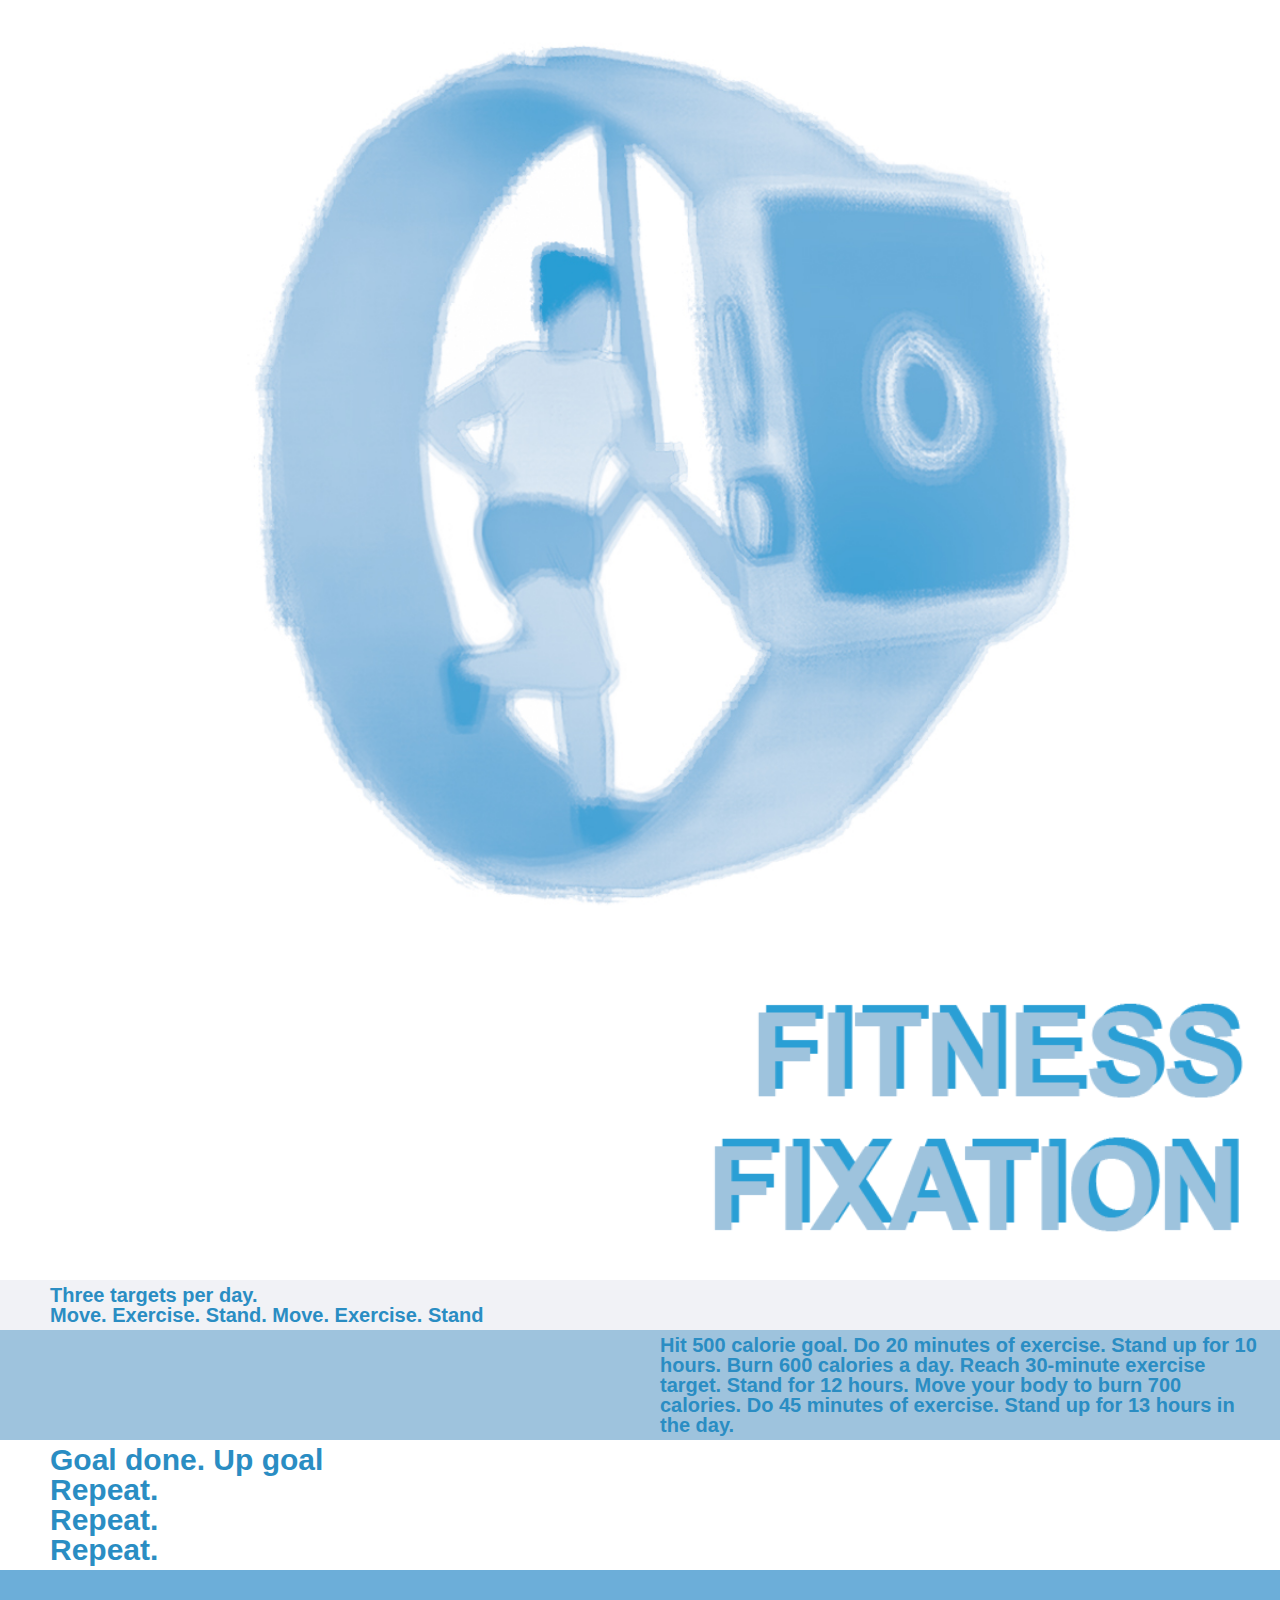
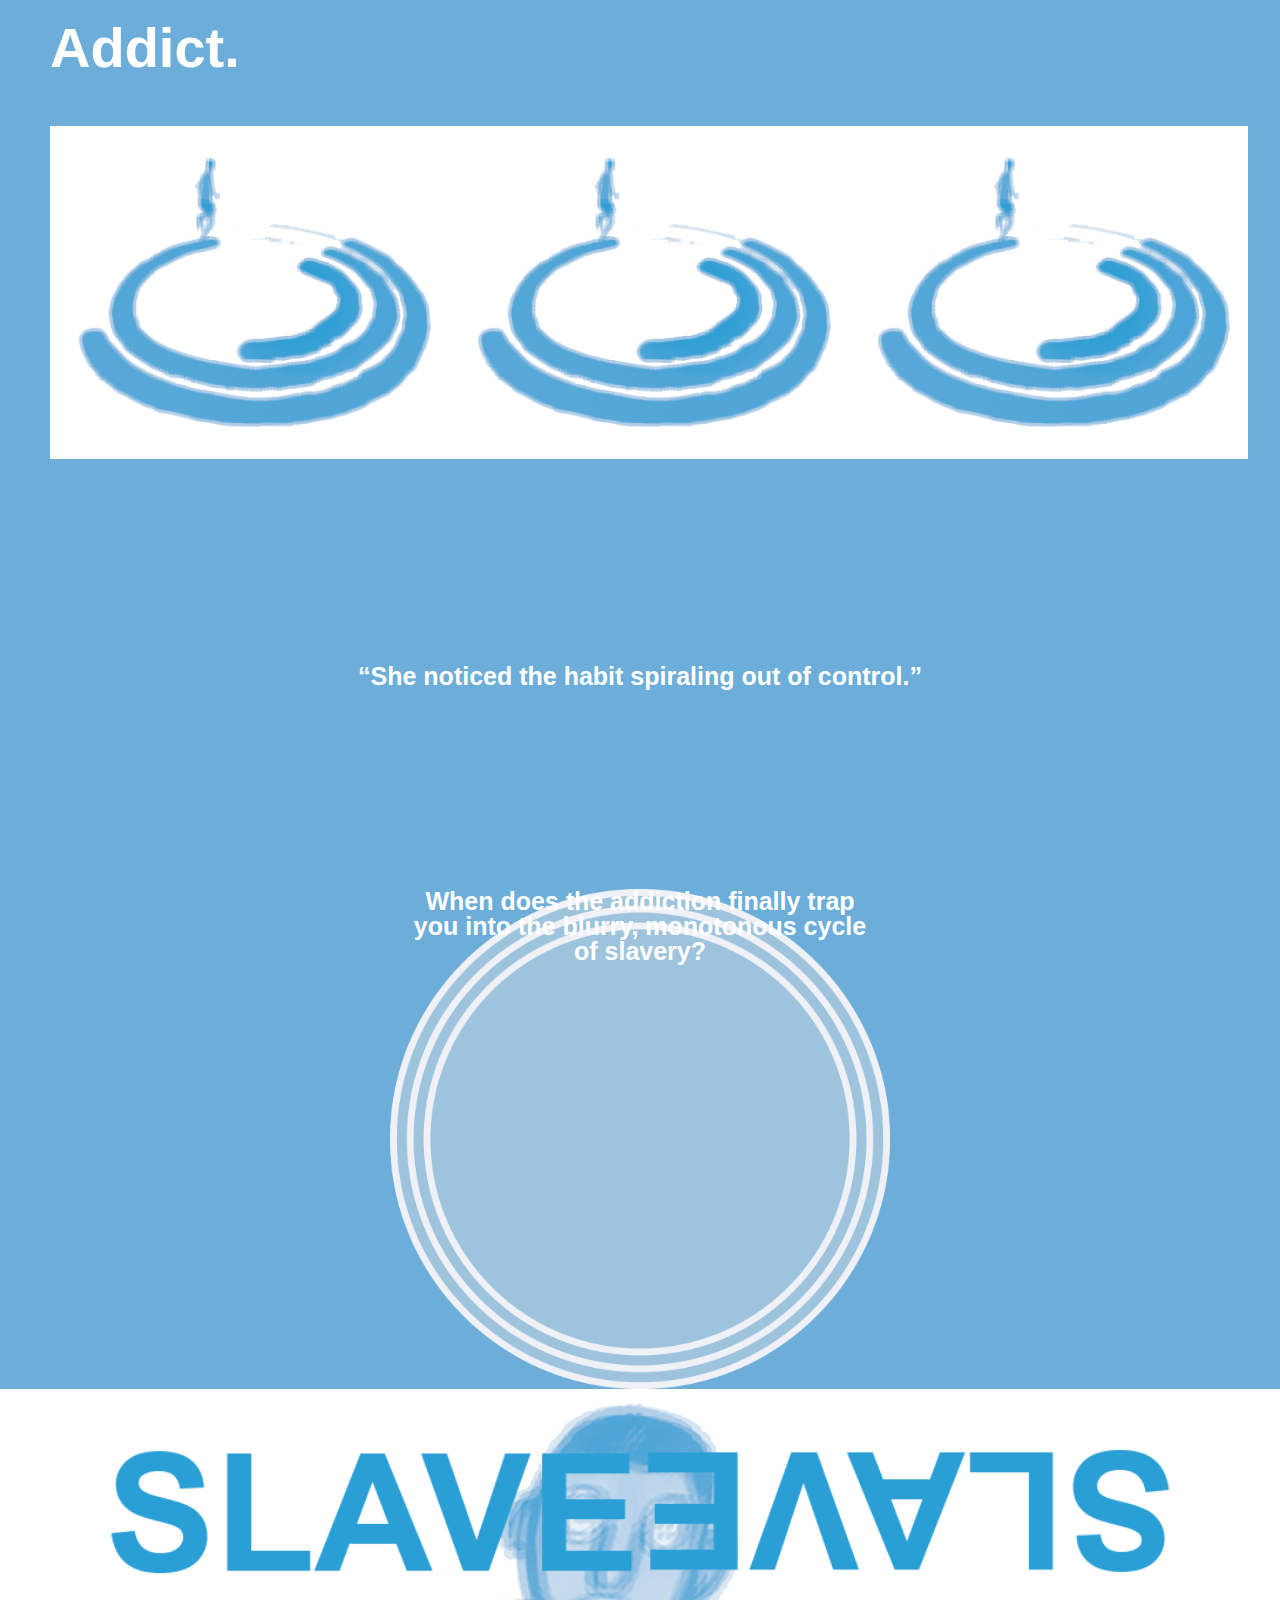
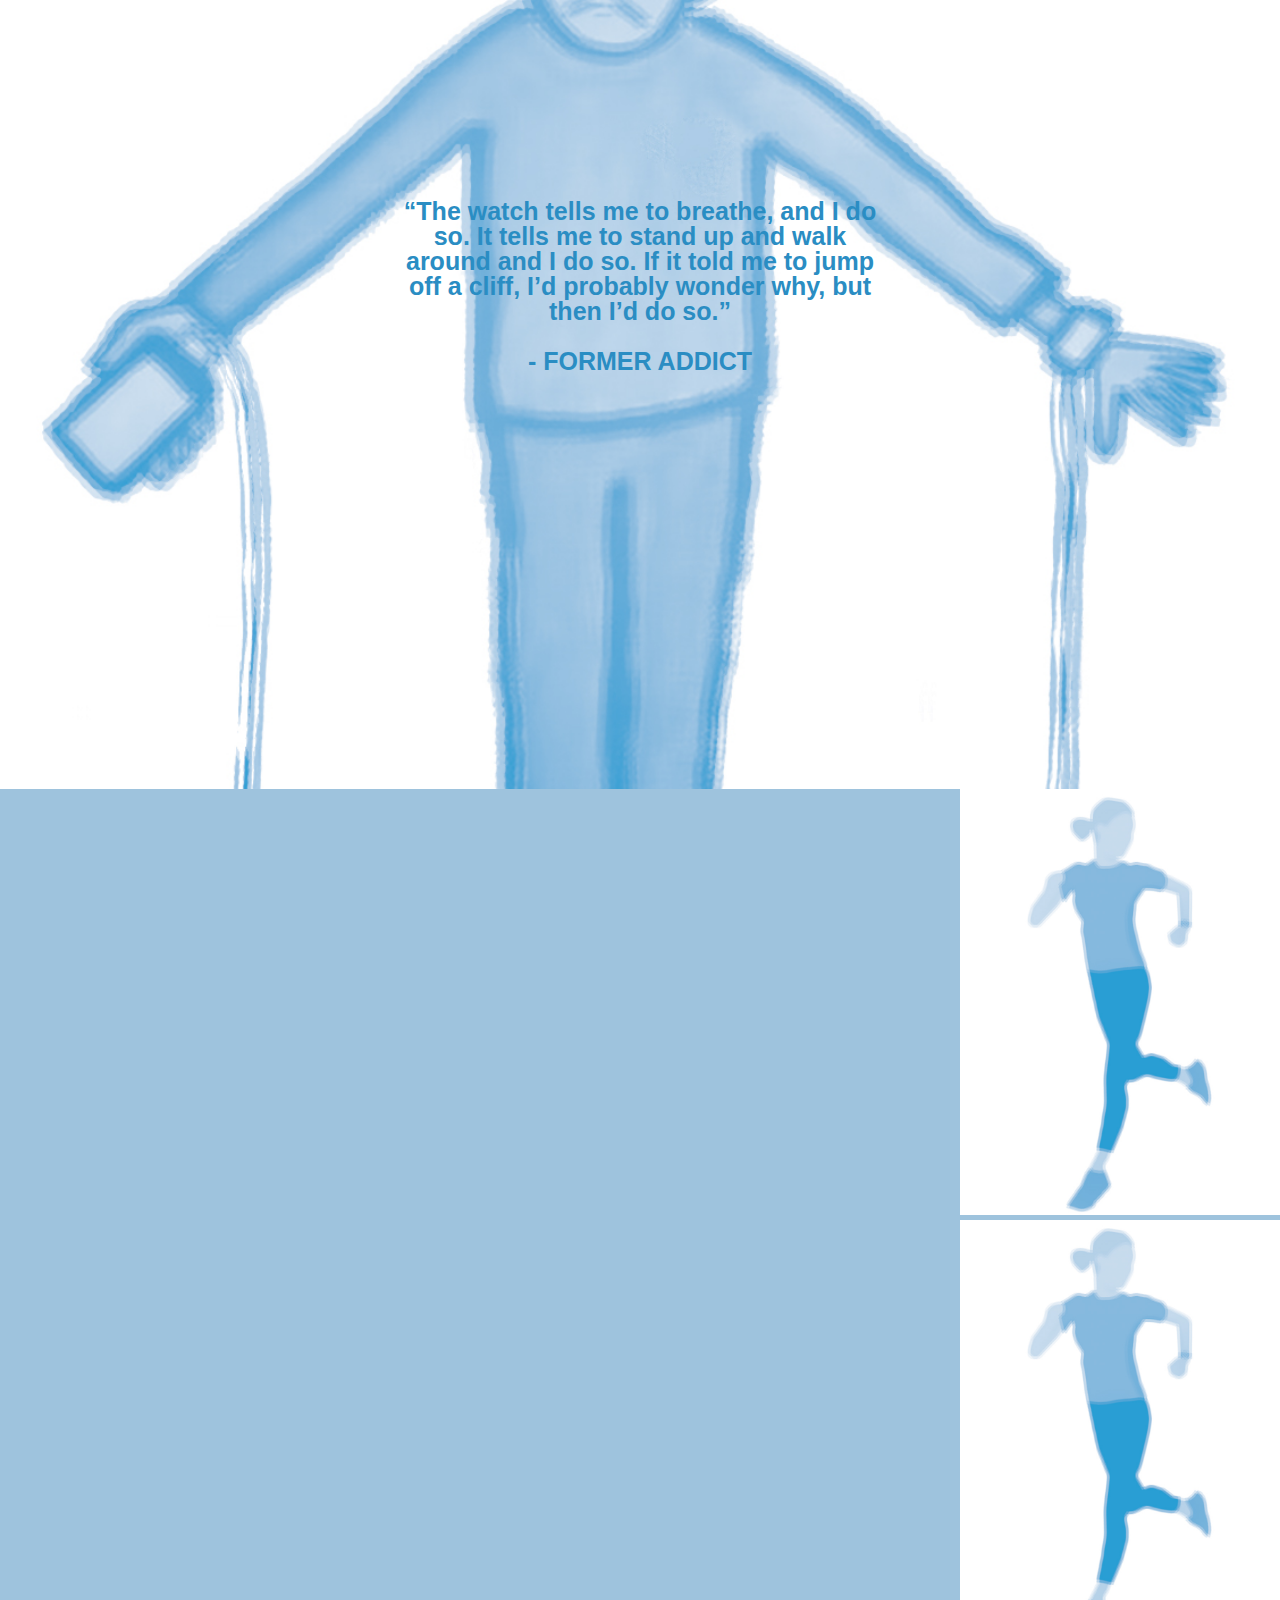
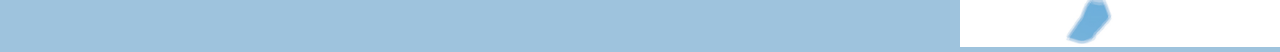
==== weird-signals/index.html @ f5c91f2f "Uploading Weird-signals" ====
<!DOCTYPE html>
<html>
  <head>
    <meta charset="UTF-8">
  	<meta name="viewport" content="width=device-width,initial-scale=1">
    <title>Fitness Fixation</title>
    <link rel="stylesheet" href="assets/css/reset.css" type="text/css">
  	<link rel="stylesheet" href="assets/css/main.css" type="text/css">
  	<script src="assets/js/jquery-3.4.1.min.js"></script>
  	<script src="assets/js/main.js"></script>
  </head>
  <body>
    <!-- DO NOT REMOVE ABOVE -->
    <!-- start here -->

   <!--  start section 1, Q1 -->

   <div class="container Q1">
     <div class="item w1of1">
       <img src="assets/images/Image 2.jpg">
       <div class="header">
         <img src="assets/images/Logo.png">
       </div>
     </div>
   </div>

   <!-- end of Q1 -->

   <!-- start of Q2 -->

   <div class="container Q2">
     <div class="item 1of3">
       <div>Three targets per day.</div>
       <div>Move. Exercise. Stand. Move. Exercise. Stand</div>
     </div>
   </div>

  <!--  start Q3 -->

  <div class="container Q3">
    <div class="item w1of4">
      <div></div>
    </div>
    <div class="item w1of4"></div>
    <div class="item w2of4">Hit 500 calorie goal. Do 20 minutes of exercise. Stand up for 10 hours. Burn 600 calories a day. Reach 30-minute exercise target. Stand for 12 hours. Move your body to burn 700 calories. Do 45 minutes of exercise. Stand up for 13 hours in the day.</div>
    <div class="item w1of4"></div>
  </div>

<!--   end of Q3 -->

<!-- start Q4 -->

<div class="container Q4">
  <div class="item w1of4">
    <div>Goal done. Up goal
      <br>
      Repeat.
      <br>
      Repeat.
      <br>
      Repeat.
    </div>
  </div>
</div>

<!-- end of section 1, Q4 -->

<!-- start of section 2 -->

<div class="container section2type">
  <div class="item w1of2">
    <div>Addict.
    </div> 
  </div>
</div>

<div class="container section2img">
  <div class="item w1of3">
    <img src="assets/images/Image 1.jpg">
  </div>
  <div class="item w1of3">
    <img src="assets/images/Image 1.jpg">
  </div>
  <div class="item w1of3">
    <img src="assets/images/Image 1.jpg">
  </div>
</div>

<div class="container section2quote">
  <div class="item w1of1">
    <a href="https://time.com/5066561/health-data-tracking-obsession/">“She noticed the habit spiraling out of control.”</a>
  </div>
</div>

<div class="container section2quoteimg">
  <div class="container section2quoteA">
     <div class="item w1of1">
    When does the addiction finally trap you into the blurry, monotonous cycle of slavery?
  </div>
 
  </div>
</div>

<!-- end of section 2 -->

<!-- start of section 3 -->

<div class="container section3">
  <div class="item w1of1">
    <img src="assets/images/slave.png">
    <br>
    <br>
    <br>
    <br>
    <br>
    <br>
  <div class="container section3a">
    <div class="item w1of1">“The watch tells me to breathe, and I do so.
It tells me to stand up and walk around and
I do so. If it told me to jump off a cliff, I’d
probably wonder why, but then I’d do so.”
<br>
<br>
- FORMER ADDICT</div>
  </div>
  </div>
</div>

<!-- end of section 3 -->

<!-- start of section 4 -->

<div class="container section4img1">
  <div class="item w1of4"></div>
  <div class="item w1of4"></div>
  <div class="item w1of4"></div>
  <div class="item w1of4">
    <img src="assets/images/Image 4.jpg">
  </div>
</div>

<div class="container section4img2">
  <div class="item w1of4"></div>
  <div class="item w1of4"></div>
  <div class="item w1of4"></div>
  <div class="item w1of4">
    <img src="assets/images/Image 4.jpg">
  </div>
</div>




    <!-- DO NOT REMOVE BELOW -->
    <!-- end here -->
  </body>
</html>
---- weird-signals/assets/css/main.css ----
body {
	font-family: Helvetica,Arial,sans-serif;
	font-size: 32px;
}

a {
	color:white;
	text-decoration:none;
}

.container {
	display:flex;
	flex-wrap:wrap;
}

.item {

}

.item img {
	width:100%;
}

.w1of1 {
	width:100%;
}

.w1of2 {
	width:50%;
}

.w1of4 {
	width:25%;
}

.w2of4 {
	width:50%;
}

.w1of3 {
	width:33%;
}







/*Q1*/

.Q1 {

}

/*Q2*/

.Q2 {
	background-color:rgb(241,242,246);
	font-size:20px;
	font-family:Arial, sans-serif;
	font-weight: bold;
	color:rgb(42,141,195);
	padding-left:50px;
	padding-top:5px;
	padding-bottom:5px;

}

.header {
	padding-left:380px;
}

/*Q3*/

.Q3 {
	background-color:rgb(158,195,221);
	font-size:20px;
	font-family:Arial, sans-serif;
	font-weight:bold;
	color:rgb(42,141,195);
	padding-right:20px;
	padding-left:60px;
	padding-top:5px;
	padding-bottom:5px;
}

/*Q4*/

.Q4 {
	background-color:white;
	font-size:30px;
	font-family:Arial, sans-serif;
	font-weight:bold;
	color:rgb(42,141,195);
	padding-left:50px;
	padding-top:5px;
	padding-bottom:5px;
}

/*Section 2*/
.section2type {
	background-color:rgb(108,174,217);
	font-family:Arial, san-serif;
	font-weight:bold;
	font-size:56px;
	color:white;
	padding-top:50px;
	padding-left:50px;
}

.section2img {
	background-color:rgb(108,174,217);
	padding-left:50px;
	padding-right:20px;
	padding-top:50px;
	padding-bottom:200px;
}

.section2quote {
	background-color:rgb(108,174,217);
	font-family:Arial, san-serif;
	font-weight:bold;
	font-size:25px;
	color:white;
	text-decoration:none;
	position:center;
	text-align:center;
	padding-bottom:200px;
	padding-left:100px;
	padding-right:100px;
}

.section2quote:hover {
	text-shadow:3px 3px 1px rgb(158,195,221);
}

.section2quoteimg {
	height:500px;
	background-color:rgb(108,174,217);
	background-image:url("assets/circle.png");
	background-image:width 400px;
	background-repeat:no-repeat;
	background-size:contain;
	background-position:center;
	padding-bottom:100px;
	
}

.section2quoteA {
	font-family:Arial, san-serif;
	font-weight:bold;
	font-size:25px;
	color:white;
	position:center;
	text-align:center;
	padding top:500px;
	padding-left:400px;
	padding-right:400px;
}

/*section 3*/

.section3 {
	height:1000px;
	background-color:white;
	background-image:url("assets/Image 3.jpg");
	background-repeat:no-repeat;
	background-size:cover;
	padding-top:-10px;


}

.section3a {
	font-family:Arial, san-serif;
	font-weight:bold;
	font-size:25px;
	color:rgb(42,141,195);
	position:center;
	text-align:center;
	padding-left:400px;
	padding-right:400px;
}

/*section 4*/

.section4img1 {
	background-color:rgb(158,195,221);
}

.section4img2 {
	background-color:rgb(158,195,221);
}
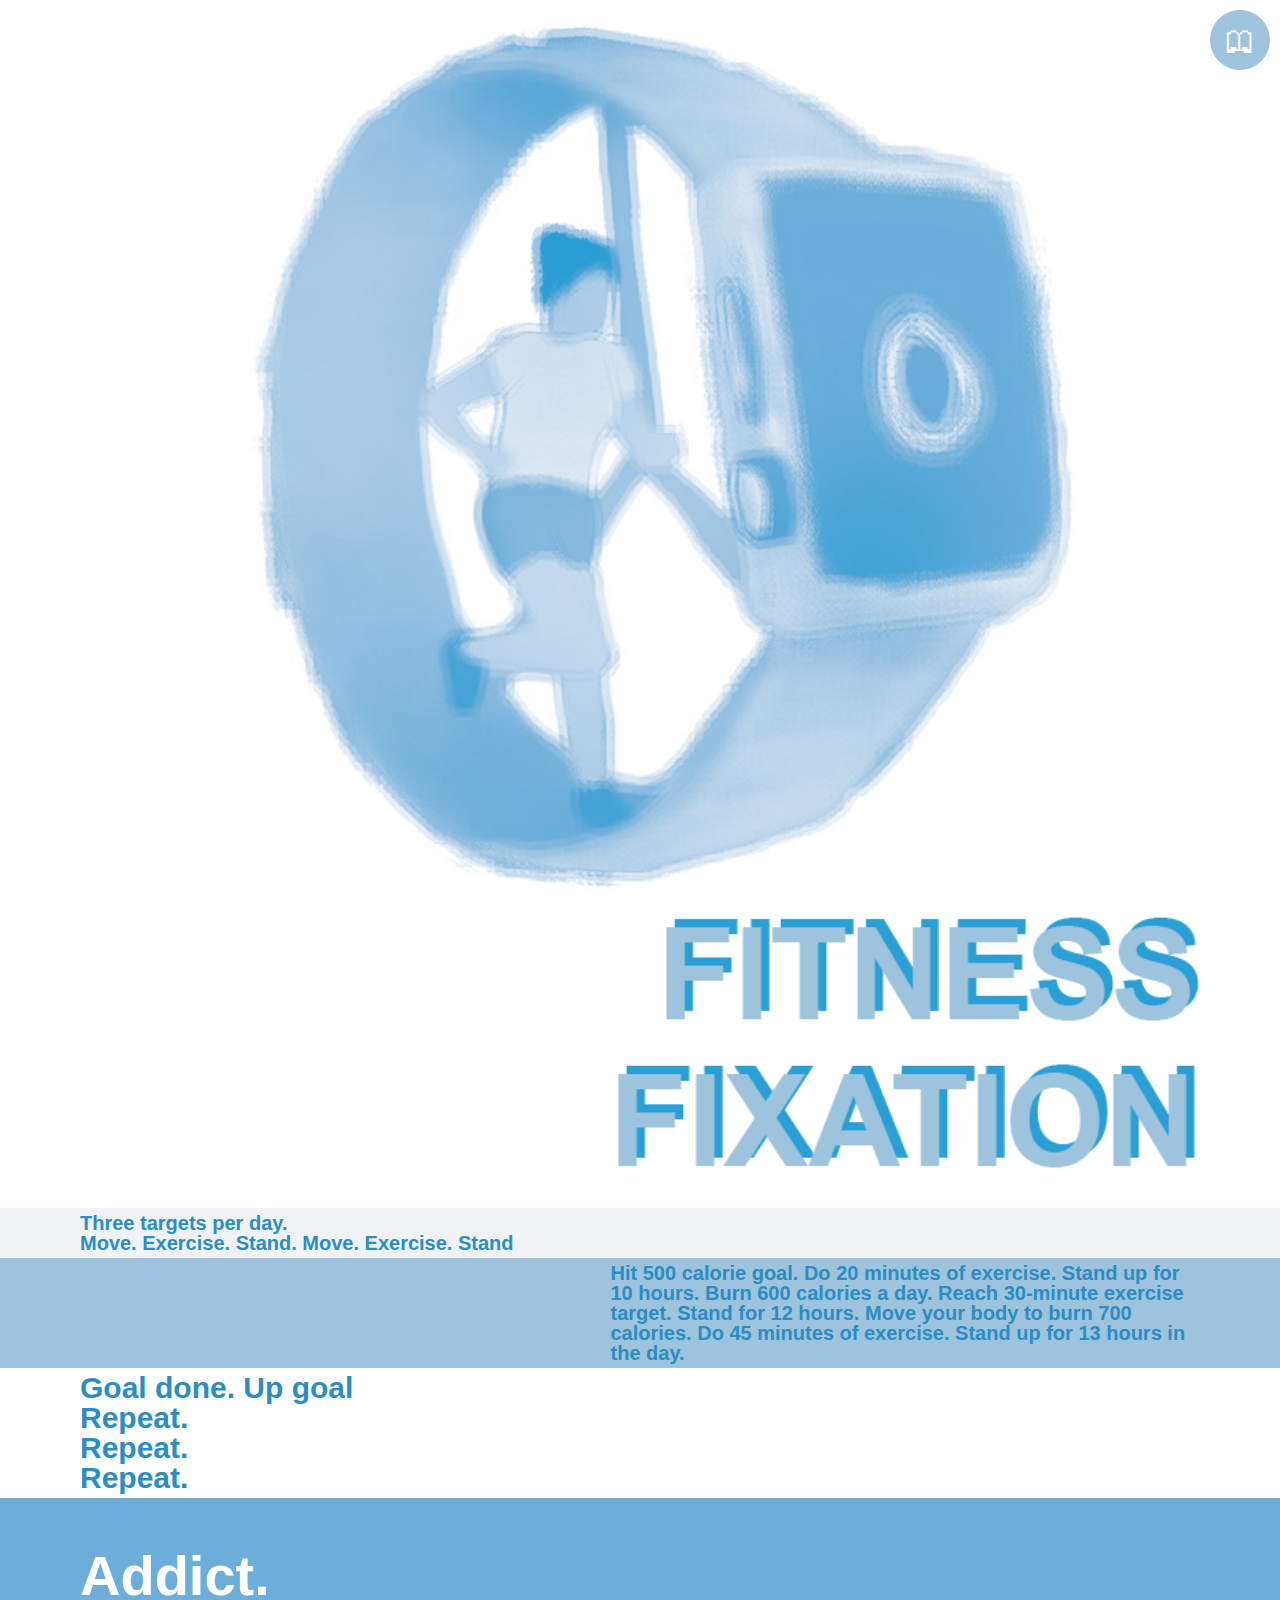
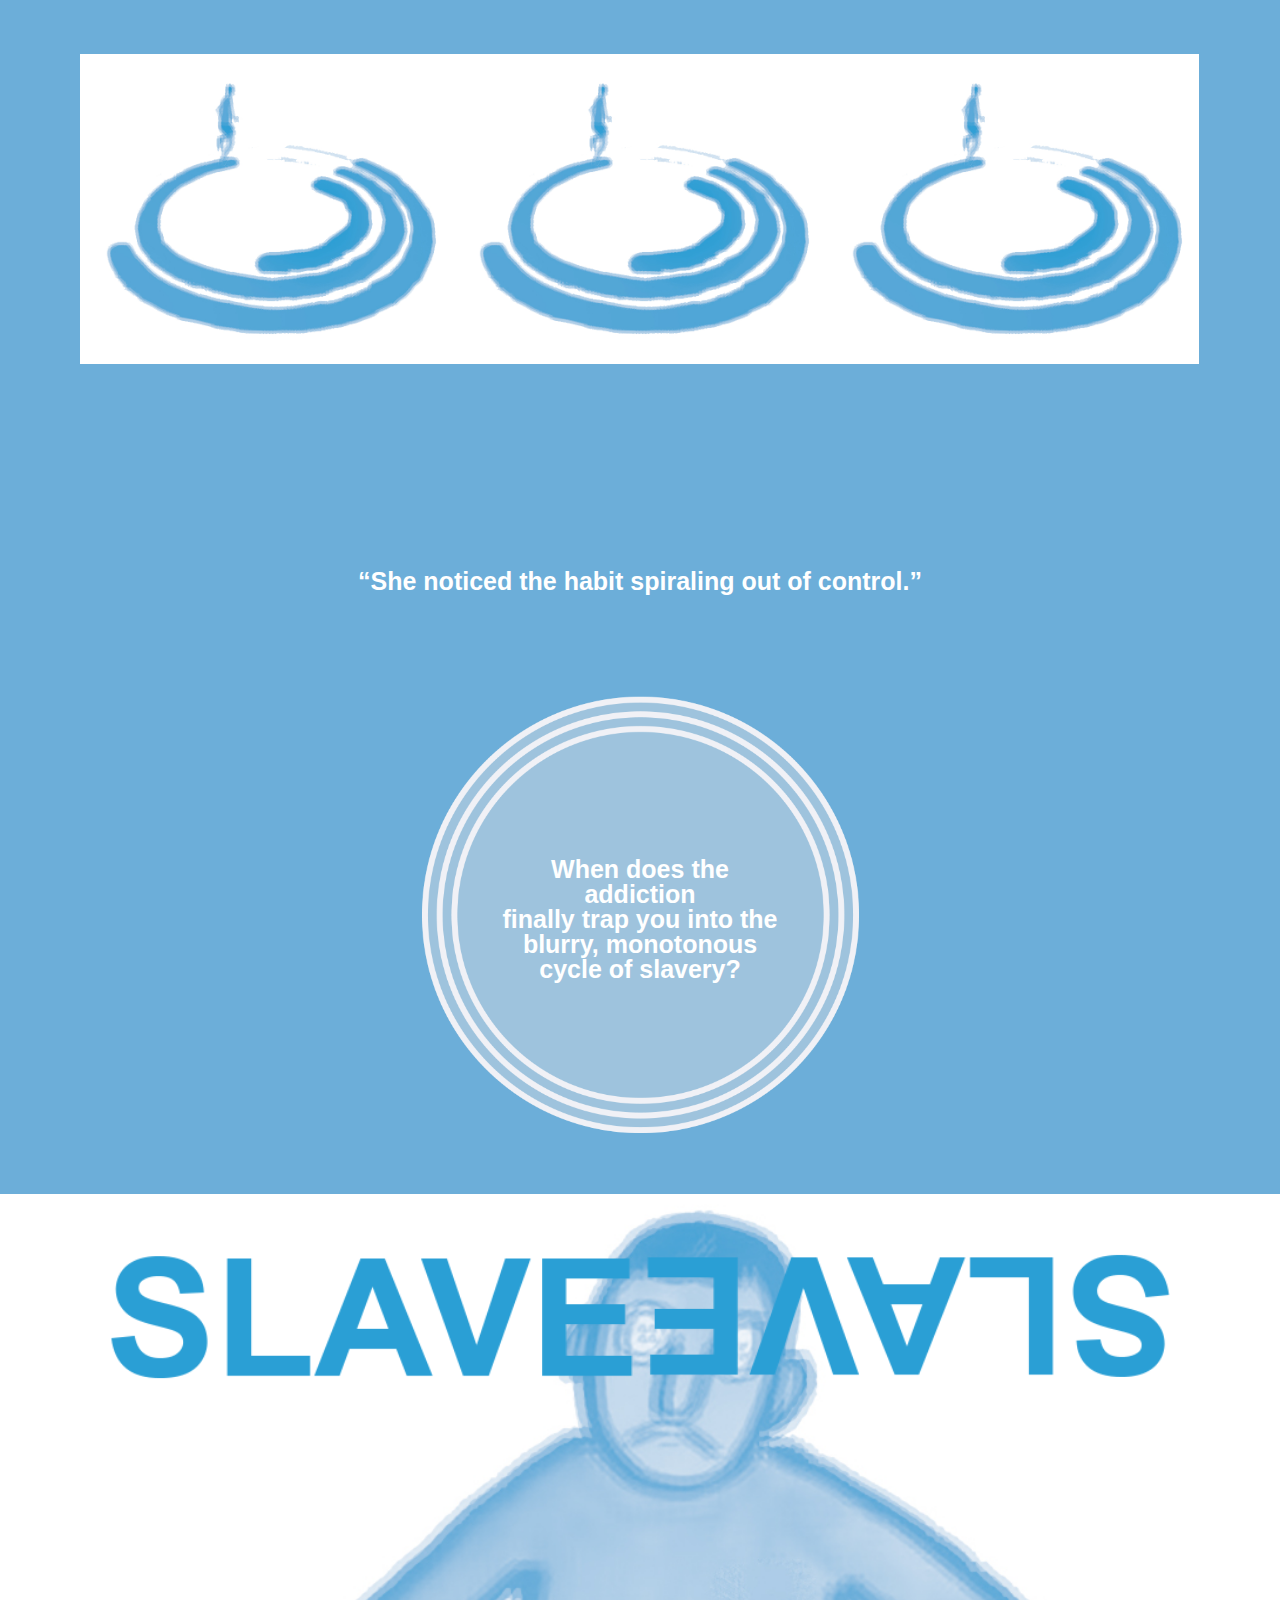
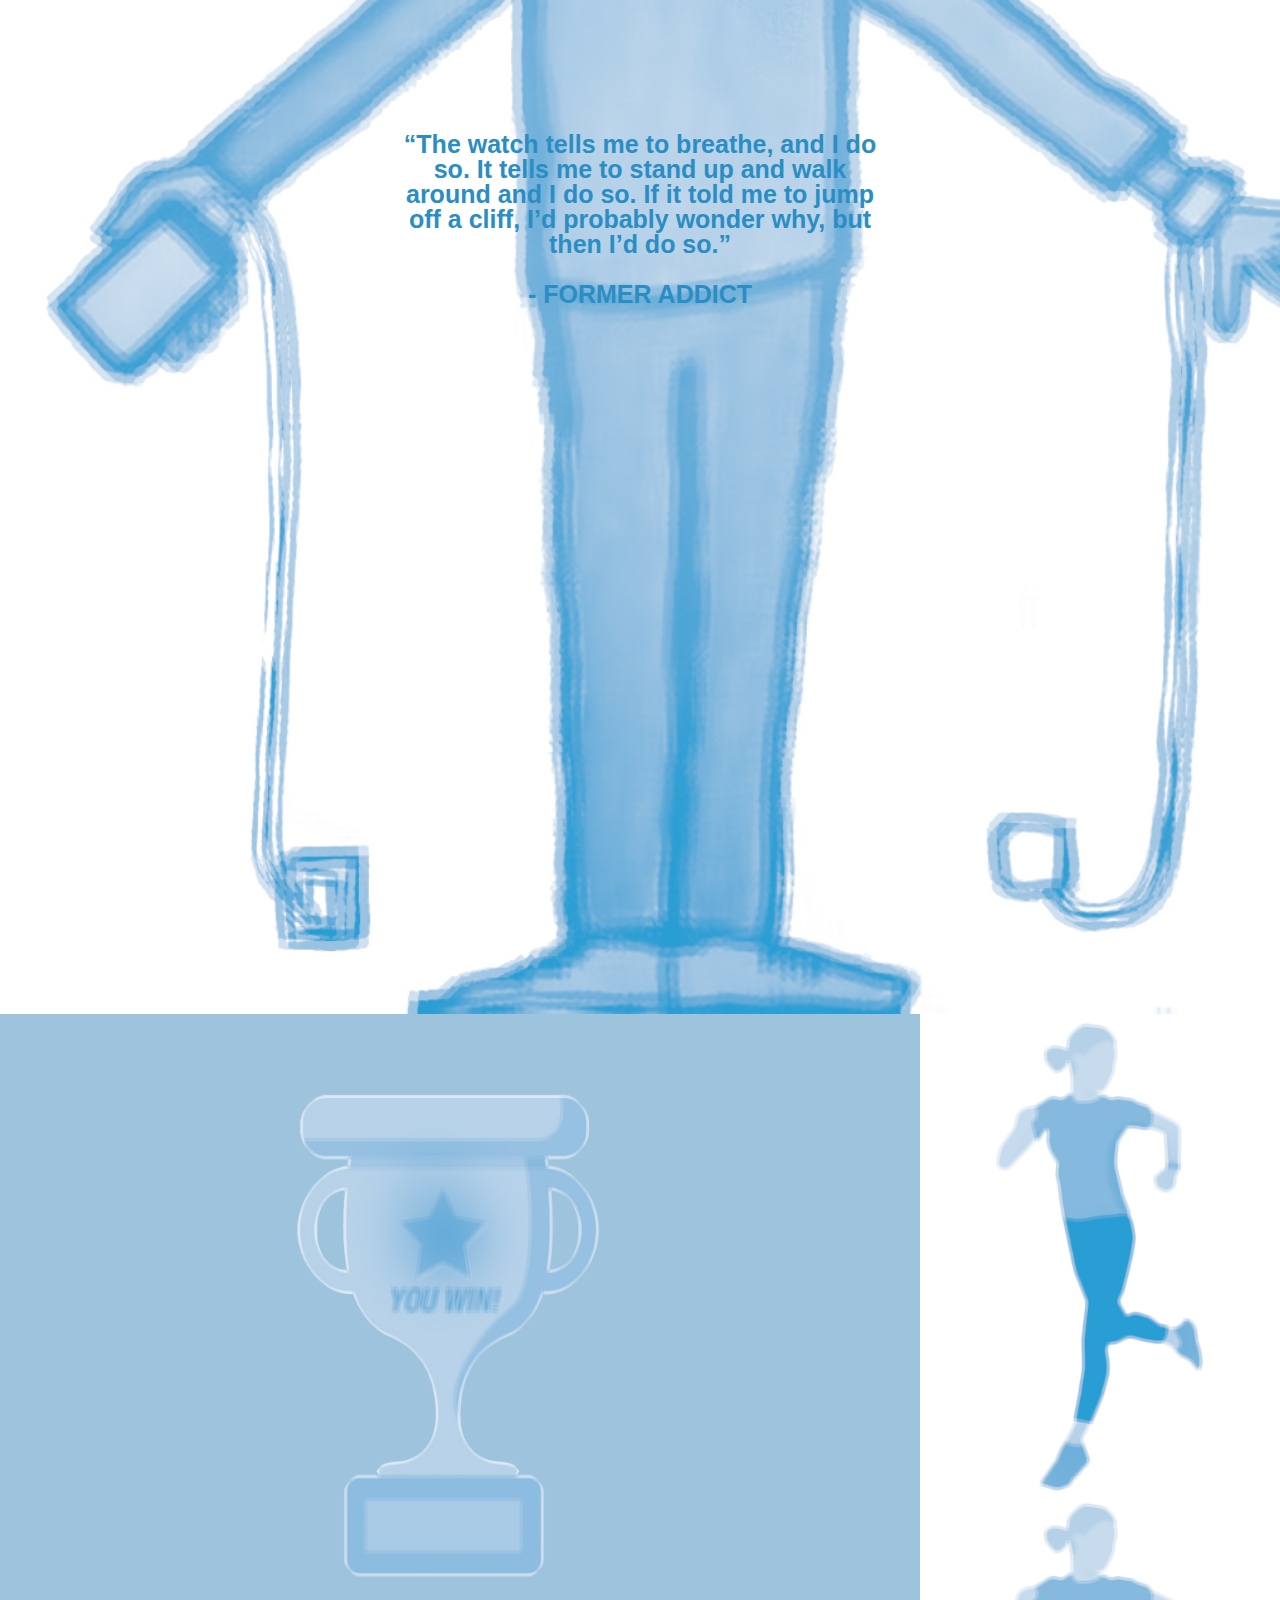
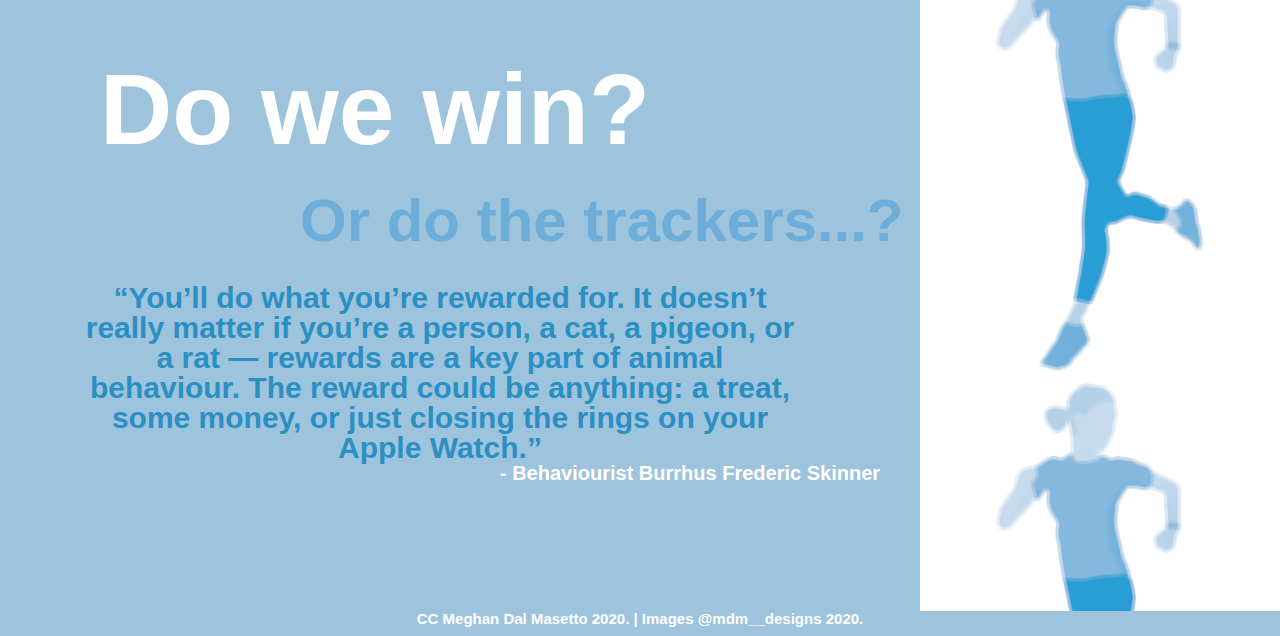
==== commit bb0733d8: "Final changes Project 1" ====
--- a/weird-signals/index.html
+++ b/weird-signals/index.html
@@ -13,6 +13,131 @@
     <!-- DO NOT REMOVE ABOVE -->
     <!-- start here -->
 
+  <!--   start menu -->
+  
+  <div class="menu">
+    🕮
+  </div>
+  <div class="close">
+    🏃‍♀️
+  </div>
+
+<!--   end menu -->
+
+<!-- start home link -->
+
+<div class="home">
+  <img src="assets/images/white home icon.png">
+</div>
+
+  <!--   essay -->
+
+  <div class="essay">
+    <h1>End of Watch</h1>
+    <h2>Elizabeth Lopatto</h2>
+    <h3>January 24th, 2018</h3>
+    <p>
+      Here’s how to cheat at the Apple Watch Stand goal: dangle your wrist by your side while you sit in a chair. I discovered this by accident — I dangle my arm during meetings — but once I found it out, I did it on purpose. I cheated while watching Thor: Ragnarok, in meetings, at brunch.
+    </p>
+    <p>
+      Cheating the calorie-based Move goal is harder, but doing restorative yoga while also turning the “yoga” setting on did the trick. I wasn’t doing the hard work I do during my Ashtanga classes, but it still “counted” as exercise, as far as the Watch was concerned. (Restorative yoga is mainly very nice stretching. There are pillows.) The idea of failing at my goal was so abhorrent, I’d devised ways to cheat.
+    </p>
+    <p>
+      So yes, I’d say the Apple Watch changed my behavior. I just don’t know if Apple intended for it to happen this way.
+    </p>
+    <p>
+      If you are in the US, as I am, you are probably aware of the ongoing obesity crisis. Here’s the overview: as of the most recent report in 2014, 70 percent of American adults aged 20 and over are either overweight or obese. That includes me; I have a body mass index of 26, which puts me in the overweight category.
+    </p>
+    <p>
+      This will doubtlessly be the point where some well-meaning reader emails me to tell me that muscles weigh more than fat, that people like LeBron James also qualify as “overweight,” and that BMI is a limited tool. This is true. It is also true that while I was recuperating from a bike crash, I gained enough weight that I went up a pants size. (It is fine; I have new pants.)
+    </p>
+    <p>
+      LeBron James might qualify as overweight because of sheer muscular bulk, but I do not. Generally, if you are overweight, your doctor will suggest you exercise more and eat less. They might put it in fancier terms, but it’s what they mean.
+    </p>
+    <p>
+      In the years between 1980 and 2000, the number of Americans who were overweight and obese skyrocketed. There’s a complex set of explanations for that, which essentially boil down to physical inactivity, empty calories and aggressive marketing, and (maybe) constantly shifting explanations of what eating well means. There have always been people who have insisted that simply exercising more could solve the problem. There’s good data suggesting that’s not right.
+    </p>
+    <p>
+      But exercise has plenty of benefits. At least 150 minutes of exercise weekly — that’s two hours and 30 minutes, or slightly more than 20 minutes a day — can help reduce the risk of heart disease and strokes, according to the Centers for Disease Control and Prevention. Physical activity can help reduce the risk of diabetes and some cancers, too. Working out doesn’t just strengthen your muscles, it strengthens your bones, and your ability to balance, which are things that become crucial with age. Exercise can reduce the risk of depression, help you sleep better, and even increase your chances of a long life. Seriously, it’s good for you.
+    </p>
+    <p>
+      And yet, only about half of American adults were meeting the recommended physical activity standards as of 2016, the CDC has found. We created our sedentary lifestyles with technology: cars, robots, computers, and appliances all made our lives easier, and TV meant our leisure hours were often spent sitting down. For the technologically inclined, it’s tempting to believe that our problems can also be solved with technology, which is how activity trackers came to be.
+    </p>
+    <p>
+      Fitness trackers aren’t as revolutionary as their makers advertise them to be: food journaling and calorie counting go back decades. But fitness trackers and the quantified self-movement have breathed new life into these old practices. Ben Franklin practiced an early form of activity tracking. In his autobiography, he writes about his “Plan for Attaining Moral Perfection,” which involved tracking the days he committed faults against virtues like temperance, frugality, and chastity. (Yes, Ben Franklin kept a bullet journal.)
+    </p>
+    <p>
+      Franklin kept track of when he screwed up, which was a mistake. It’s better to note your successes. A gold star is a minor reward, but it is a reward. Rewards, as influential American psychologist B. F. Skinner noted, are highly motivating. Rewarding a behavior is a very easy way to reinforce that behavior. Humans really like gold stars.
+    </p>
+    <p>
+      There’s been a movement in health to try to modify behavior with movement trackers that reward behavior. Health insurers are especially interested in this idea: in March 2016, workers at UnitedHealthcare were eligible to win up to $1,460 if they met fitness goals as measured by Fitbit trackers. That program seems to be working, says Paul Sterling, the vice president of emerging products at UnitedHealthcare. The “engagement and activity rates that we’ve seen are very impressive,” he told me.
+    </p>
+    <p>
+      UnitedHealthcare isn’t alone. Blue Shield of California gives some plan customers incentives for hitting their wearable goals. (Blue Shield didn’t respond to multiple requests for comment, both through email and over the phone.) Starting with its September 2016 fall enrollment, Aetna subsidized Apple Watches; for 2018, it’s going to both subsidize the Watch again. Aetna has also partnered with Apple to develop proprietary apps. (When I contacted Aetna for comment, the company referred me to this press release from September.) The companies’ interest in behavioral health interventions make sense — to influence health factors that prevent disease, you need to change behavior.
+      <br>You need gold stars.
+    </p>
+    <p>
+      Changing behavior around eating better and being more active is hard, and in general, people fail at it. But there’s a whole science of how to change your behavior to succeed, and it pretty much all goes back to one guy: Burrhus Frederic Skinner.
+    </p>
+    <p>
+      Skinner’s big idea was basically this: you’ll do what you’re rewarded for. It doesn’t really matter if you’re a person, a cat, a pigeon, or a rat — rewards are a key part of animal behavior. The reward could be anything: a treat, some money, or just closing the rings on your Apple Watch. Skinner worked with rats and pigeons with the goal of improving the lives of his favorite animals, humans. Behaviorism is essentially a theory of how we acquire habits, the science behind why rewarding a child for writing makes a writer out of her.
+    </p>
+    <p>
+      “Essentially what Skinner said was that there are behavioral principles that are going on, and like gravity, whether you recognize them or not, they are operating on you,” says Julie Vargas, the president of the B. F. Skinner Foundation and also Skinner’s own daughter. “If you understand how things work at influencing what you do, then you can arrange those things in a way where you’ll get yourself to do what you want to do.”
+    </p>
+    <p>
+      We’re obviously living in Skinner’s world. It’s casinos and the lottery, and the variable reinforcement that first made email and then social media so sticky. It’s also the signs on regular doors that request you use the revolving door instead, the ones that ban smoking indoors so that it would be easier for smokers to quit. The Weight Watchers and Lose It, or the cult of Nudge. And it’s the acute interest from insurers in wearables including the Apple Watch, and monetized reward systems tied to the goal of changing behavior.
+    </p>
+    <p>
+      What’s often overlooked about Skinner’s work is that encouraging a healthy diet and regular exercise were among his areas of interest. In Walden Two, his painfully mediocre novel about a post-World War II commune living on behaviorist principles, commune members are meant to engage in routine outdoor chores in order to encourage them to exercise.
+    </p>
+    <p>
+      Skinner extended his ideas from Walden Two to the 1971 nonfiction book Beyond Freedom and Dignity where he famously denied the existence of free will. Behavior modification, he argues, is morally neutral and should be used for the betterment of society. The book infuriated both Noam Chomsky, the MIT linguist, and Ayn Rand, the objectivist author. It was the end of Skinner’s reputation. By 1975, Benjamin Spock, the media’s favorite pediatrician, wrote a letter saying he hadn’t bothered to read Skinner because his work was “fascist and manipulative,” according to The Atlantic.
+    </p>
+    <p>
+      All of this, of course, was before Facebook and the Like button. Positive reinforcement is the engine that drives so many tech companies. This strategy is sometimes called “gamification,” and it’s meant to make apps “sticky” so you’ll keep using them.
+    </p>
+    <p>
+      Meanwhile, parallel to the tech community, a number of researchers are working on behavioral health interventions. For instance, there’s Mitesh Patel, an assistant professor of medicine at the University of Pennsylvania, who’s trying to figure out how to get Americans to be more active, whether or not they lose weight. One way to do this is with money. The most successful intervention he’s found involved promising people a certain amount of money if they are perfectly active, and deducting some of their winnings if they don’t make their goals. Stephen Intille, an associate professor at Northeastern University who studies health technology, has run studies on sensor systems that connect to mobile phones to track movement. One of the studies he’s co-authored is specifically about how people’s intention to exercise connects with whether they do, in fact, work out.
+    </p>
+    <p>
+      But there aren’t a lot of fitness trackers infused with legitimate behavioral science, says Patel. While plenty of apps use gamification strategies, those strategies tend to be ill-conceived, based on standard economics and the idea that people are rational. “They think about all the different possibilities, and ‘How much will this cake or this gym workout add to my overall life,’ and then make a decision,” Patel says. “But we know people don’t do that.”
+    </p>
+    <p>
+      The Apple Watch is a behavioral intervention device that was created without consulting any behaviorists. I asked Apple directly about this — both at the original presentation around the Watch and again just before publication. I was told that Apple doesn’t use outside consultants, though it does invite researchers to come discuss their work, including those who have interests in habit formation and behavior change. Apple didn’t formally hire any behaviorists to design the Watch, either.
+    </p>
+    <p>
+      This lack of depth in behavioral research shows in the Watch’s reward design. It’s not just that the Watch doesn’t take into account the recent stuff — the old stuff Skinner produced isn’t reflected, either — but Apple hasn’t participated in the kinds of verification studies that might give someone confidence in their approach to fitness. As long as Apple isn’t making a specific health claim, it doesn’t have to verify its device is accurate with the FDA. Only a few studies exist on fitness trackers’ accuracy, Patel says, which makes it challenging for both patients and doctors to trust a smartwatch’s data. And the rewards aren’t set up in the ways we know are most effective. The Watch is ultimately a weak tool. It might be effective for some people, but there’s a lot of behavioral research out there that suggests it could be much more effective for many more people.
+    </p>
+    <p>
+      TheThe first week I put it on, the Apple Watch says I have to make 300 calories’ worth of movement in order to achieve my goals. So I do. This isn’t hard, and a couple days later, I actually triple my goal, which feels good. I know this because the Watch tells me. It feels good to get the little gold star and the silly badge that confirms I’ve made my stand goal, my activity goal, and my exercise goal for the week. The next Monday, the Watch tells me I should shoot for 750 calories.
+      <br>This is when the failure begins.
+    </p>
+    <p>
+      The constraint on the Move goal is my rest days. I don’t do yoga on Tuesdays or Thursdays. Instead, I cook, usually in big enough portions that I can use the leftovers for lunch the next day. The relevant thing here is that cooking takes time; I can’t work out and cook at the same time. Without rest days, I hardly cook at all, which means I spend more money on takeout, which is generally worse for me than the foods I prepare myself.
+    </p>
+    <p>
+      The Apple Watch doesn’t care about any of this. Rest days are the limiting factor on my ability to hit my Move goal — while I easily hit 700 calories by the Watch’s measure on my workout days, I move a lot less when I take time off from working out. But rest days are crucial for exercise: they let your body recover. Without recovery, you don’t get the strength you’re trying to build, and you place yourself at risk for overuse injuries.
+    </p>
+    <p>
+      The Move goal is adjustable — I can lower it at any time — but there’s no way to program the Watch to consistently honor my rest days. I just have to manually lower the goal for that day, and then raise it for the next one. Unfortunately, this requires too much of my attention. I have actual things to do that are more important than manually telling my fitness app to let me rest, so mostly I forget to do it until it’s too late. Even when I remember, I wind up with a different problem: I forget to reset the Watch to a higher Move goal the next day. I spent one week being psyched that I hit my goal only to discover that I had only hit the lowered goal.
+    </p>
+    <p>
+      So that 750-calorie goal, which seemed quite high, proved insurmountable the first week. I am especially resentful about not making my Move goal the second week when I went backpacking (not through any fault of my own, but because the Apple Watch’s paltry battery life and delicate nature didn’t seem like a good idea for the trail). It’s designed for indoor kids, I told my editor. I didn’t make the 750-calorie goal the week after that, either. Or the week after that.
+    </p>
+    <p>
+      Somewhere around the first month, I began to think of the Apple Watch as my failure bracelet.
+      <br>The nickname stuck even when I lowered my Move goal to 500 calories, which felt like admitting defeat. I failed at the 500-calorie goal, too — the rest day problem again — but I got a lot closer.
+    </p>
+    <p>
+      After four months with it, I’m tired of being punished. It’s no wonder people don’t wear fitness trackers for very long — Apple’s device isn’t the only one with this problem — but because I’m supposed to be wearing the fitness tracker for this article, I don’t take it off. I just figure out how to cheat. Which I do, flagrantly, for another month until I become disgusted with myself and send the Watch back to Apple.
+    </p>
+    <p>
+      I’m not especially compelled by the Apple Watch. I am almost certainly part of the 20 to 42 percent of people who would stop using it within the first six months. I know other people like it; I’ve even met actual monsters who told me how much they loved the Breathe function. It doesn’t surprise me much that there’s a great deal of variation in how we all approach health and technology. There are all kinds of people. A rich tapestry, etc. But if behavioral interventions are to succeed in the long term, they shouldn’t make users feel anxious and unhappy. That’s the thing we’ve always known about exercise: you need to find something you enjoy doing and be rewarded for it.
+      <br><br><br>Otherwise, it doesn’t matter how good the algorithm is — you’ll stay on the couch.
+    </p>
+  </div>
+
    <!--  start section 1, Q1 -->
 
    <div class="container Q1">
@@ -95,8 +220,8 @@
 <div class="container section2quoteimg">
   <div class="container section2quoteA">
      <div class="item w1of1">
-    When does the addiction finally trap you into the blurry, monotonous cycle of slavery?
-  </div>
+    When does the addiction <br> finally trap you into the <br>blurry, monotonous <br> cycle of slavery? 
+    </div>
  
   </div>
 </div>
@@ -108,6 +233,10 @@
 <div class="container section3">
   <div class="item w1of1">
     <img src="assets/images/slave.png">
+    <br>
+    <br>
+    <br>
+    <br>
     <br>
     <br>
     <br>
@@ -130,24 +259,32 @@
 
 <!-- start of section 4 -->
 
-<div class="container section4img1">
-  <div class="item w1of4"></div>
-  <div class="item w1of4"></div>
-  <div class="item w1of4"></div>
-  <div class="item w1of4">
-    <img src="assets/images/Image 4.jpg">
-  </div>
-</div>
-
-<div class="container section4img2">
-  <div class="item w1of4"></div>
-  <div class="item w1of4"></div>
-  <div class="item w1of4"></div>
-  <div class="item w1of4">
-    <img src="assets/images/Image 4.jpg">
-  </div>
-</div>
-
+<div class="section4trophy">
+    <img src="assets/images/Image 5.png"> 
+    <br>
+    <h1>Do we win?</h1>
+    <br>
+    <a href="https://thriveglobal.com/stories/obsessively-checking-your-steps/"><h2>Or do the trackers...?</h2></a>
+    <br>
+    <p>“You’ll do what you’re rewarded for. It doesn’t really matter if you’re a person, a cat, a pigeon, or a rat — rewards are a key part of animal behaviour. The reward could be anything: a treat, some money, or just closing the rings on your Apple Watch.”
+    <br></p>
+   <h3>- Behaviourist Burrhus Frederic Skinner </h3>
+   <br>
+   <br>
+   <br>
+   <br>
+</div>
+
+<!-- copyright -->
+
+<div class="copyright">
+  CC Meghan Dal Masetto 2020. | Images @mdm__designs 2020.
+  <br>
+</div>
+
+
+
+<!-- end of section 4 -->
 
 
 
--- a/weird-signals/assets/css/main.css
+++ b/weird-signals/assets/css/main.css
@@ -1,5 +1,5 @@
 body {
-	font-family: Helvetica,Arial,sans-serif;
+	font-family: Arial,sans-serif;
 	font-size: 32px;
 }
 
@@ -41,16 +41,128 @@
 	width:33%;
 }
 
-
-
-
+.w4of4 {
+	width:25%;
+}
+
+.home {
+	width:60px;
+	height:60px;
+	border-radius:100%;
+	background-color:rgb(158,195,221);
+	position:fixed;
+	right:1280px;
+	top:10px;
+	cursor:pointer;
+}
+
+.home img {
+	width:45px;
+	height:40px;
+	padding-left:15px;
+	padding-top:14px;
+}
+
+.home:hover {
+	text-shadow:2px 3px 5px white;
+}
+
+
+.menu {
+	width:60px;
+	height:60px;
+	border-radius:100%;
+	background-color:rgb(158,195,221);
+	position:fixed;
+	right:10px;
+	top:10px;
+	cursor:pointer;
+	text-align:center;
+	padding-top:16px;
+	color:white;
+	font-size:30px;
+}
+
+.menu:hover {
+	text-shadow:2px 2px 5px white;
+}
+
+.close {
+	width:40px;
+	height:40px;
+	background-color:rgb(241,242,246);
+	position:fixed;
+	right:10px;
+	top:10px;
+	cursor:pointer;
+	z-index:10;
+	display:none;
+	font-size:30px;
+	font-family:Arial, sans-serif;
+	font-weight:bold;
+	color:rgb(42,141,195);
+	text-align:center;
+	padding-top:5px;
+}
+
+.close.show {
+	display:block;
+}
+
+.essay {
+	width:30%;
+	height:100vh;
+	background-color:white;
+	position:fixed;
+	right:0px;
+	top:0px;
+	overflow:scroll;
+	margin-right:-30%;
+	transition:1s;
+	font-family:Arial, sans-serif;
+	color:rgb(42,141,195);
+}
+
+.essay.slide {
+	margin-right:0;
+	transition:1s;
+}
+
+.essay h1 {
+	font-size:50px;
+	font-family:Arial, sans-serif;
+	font-weight:bold;
+	color:rgb(42,141,195);
+	padding-left:15px;
+}
+
+.essay h2 {
+	font-size:25px;
+	font-family:Arial, sans-serif;
+	color:rgb(42,141,195);
+	padding-left:15px;
+}
+
+.essay h3 {
+	font-size:12px;
+	font-family:Arial, sans-serif;
+	color:rgb(42,141,195);
+	font-size:12px;
+	padding:15px;
+}
+
+.essay p {
+	padding:15px;
+	font-family:Arial, sans-serif;
+	color:rgb(158,195,221);
+	font-size:12px;
+}
 
 
 
 /*Q1*/
 
 .Q1 {
-
 }
 
 /*Q2*/
@@ -61,14 +173,16 @@
 	font-family:Arial, sans-serif;
 	font-weight: bold;
 	color:rgb(42,141,195);
-	padding-left:50px;
+	padding-left:80px;
 	padding-top:5px;
 	padding-bottom:5px;
 
 }
 
 .header {
-	padding-left:380px;
+	padding-left:250px;
+	height:300px;
+	padding-right:40px;
 }
 
 /*Q3*/
@@ -79,8 +193,8 @@
 	font-family:Arial, sans-serif;
 	font-weight:bold;
 	color:rgb(42,141,195);
-	padding-right:20px;
-	padding-left:60px;
+	padding-right:75px;
+	padding-left:16px;
 	padding-top:5px;
 	padding-bottom:5px;
 }
@@ -93,12 +207,13 @@
 	font-family:Arial, sans-serif;
 	font-weight:bold;
 	color:rgb(42,141,195);
-	padding-left:50px;
+	padding-left:80px;
 	padding-top:5px;
 	padding-bottom:5px;
 }
 
 /*Section 2*/
+
 .section2type {
 	background-color:rgb(108,174,217);
 	font-family:Arial, san-serif;
@@ -106,13 +221,13 @@
 	font-size:56px;
 	color:white;
 	padding-top:50px;
-	padding-left:50px;
+	padding-left:80px;
 }
 
 .section2img {
 	background-color:rgb(108,174,217);
-	padding-left:50px;
-	padding-right:20px;
+	padding-left:80px;
+	padding-right:70px;
 	padding-top:50px;
 	padding-bottom:200px;
 }
@@ -126,7 +241,7 @@
 	text-decoration:none;
 	position:center;
 	text-align:center;
-	padding-bottom:200px;
+	padding-bottom:100px;
 	padding-left:100px;
 	padding-right:100px;
 }
@@ -137,13 +252,17 @@
 
 .section2quoteimg {
 	height:500px;
+	padding:100px;
 	background-color:rgb(108,174,217);
 	background-image:url("assets/circle.png");
 	background-image:width 400px;
+	background-image:height 400px;
 	background-repeat:no-repeat;
 	background-size:contain;
 	background-position:center;
-	padding-bottom:100px;
+	padding-bottom:150px;
+	align-content:center;
+	justify-content:center;
 	
 }
 
@@ -154,15 +273,23 @@
 	color:white;
 	position:center;
 	text-align:center;
-	padding top:500px;
+	padding top:400px;
 	padding-left:400px;
 	padding-right:400px;
 }
 
+.section2quoteA:hover {
+	color:rgb(42,141,195);
+	text-shadow:1px 1px 4px white;
+	font-size:29px;
+	transition:1s;
+}
+
+
 /*section 3*/
 
 .section3 {
-	height:1000px;
+	height:1420px;
 	background-color:white;
 	background-image:url("assets/Image 3.jpg");
 	background-repeat:no-repeat;
@@ -181,15 +308,85 @@
 	text-align:center;
 	padding-left:400px;
 	padding-right:400px;
+	cursor:pointer;
+}
+
+.section3a:hover {
+	transform:skew(-20deg);
+	transition:2s;
 }
 
 /*section 4*/
 
-.section4img1 {
-	background-color:rgb(158,195,221);
-}
-
-.section4img2 {
-	background-color:rgb(158,195,221);
-}
-
+.section4trophy {
+	background-color:rgb(158,195,221);
+	background-image:url("assets/Image 4.jpg");
+	background-repeat:no-repeat;
+	background-size: 360px 1440px;
+	background-position:right top;
+}
+
+.section4trophy img {
+	width:600px;
+	height:600px;
+	position:center;
+	padding-left:100px;
+	padding-top:50px;
+}
+
+.section4trophy img:hover {
+	transform:scale(1.3);
+	transition:2s;
+}
+
+.section4trophy h1 {
+	font-family:Arial, san-serif;
+	font-weight:bold;
+	font-size:100px;
+	color:white;
+	padding-left:100px;
+	padding-top:40px;
+}
+
+.section4trophy h2 {
+	font-family:Arial, san-serif;
+	font-weight:bold;
+	font-size:60px;
+	color:rgb(108,174,217);
+	padding-left:300px;
+}
+
+.section4trophy h2:hover {
+	text-shadow:1px 1px 4px white;
+	font-size:65px;
+	transition:1s;
+}
+
+.section4trophy p {
+	font-family:Arial, san-serif;
+	font-weight:bold;
+	font-size:30px;
+	color:rgb(42,144,195);
+	width:800px;
+	padding-left:80px;
+	text-align:center;
+}
+
+.section4trophy h3 {
+	font-family:Arial, san-serif;
+	font-weight:bold;
+	font-size:20px;
+	color:white;
+	padding-left:100px;
+	text-align:center;
+}
+
+.copyright {
+	background-color:rgb(158,195,221);
+	font-family:Arial, san-serif;
+	font-weight:bold;
+	font-size:15px;
+	color:white;
+	text-align:center;
+	padding-bottom:10px;
+}
